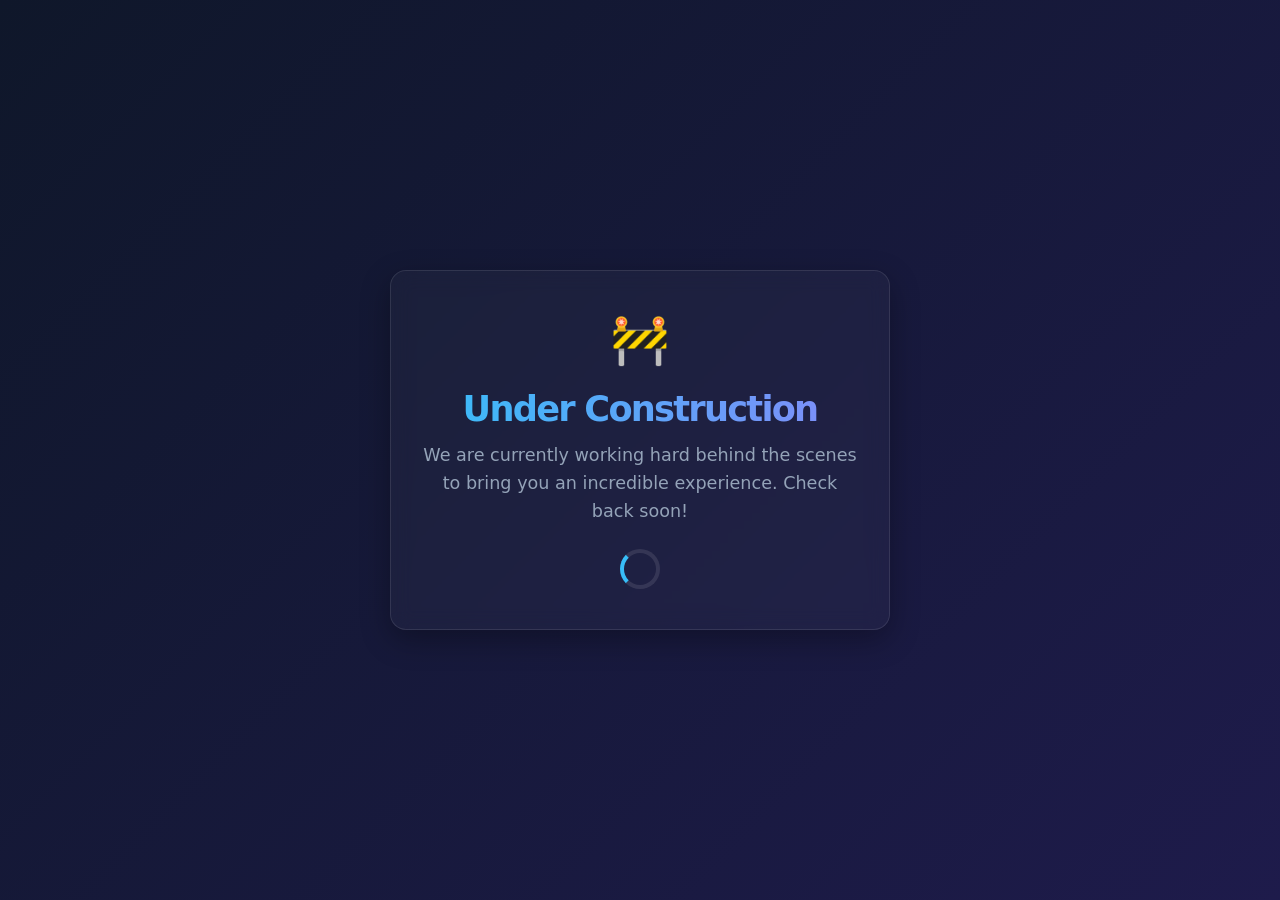
==== index.html @ b36444dc "Create index.html" ====
<!DOCTYPE html>
<html lang="en">
<head>
    <meta charset="UTF-8">
    <meta name="viewport" content="width=device-width, initial-scale=1.0">
    <title>Under Construction</title>
    <style>
        * {
            box-sizing: border-box;
            margin: 0;
            padding: 0;
        }
        body {
            font-family: system-ui, -apple-system, BlinkMacSystemFont, 'Segoe UI', Roboto, sans-serif;
            background: linear-gradient(135deg, #0f172a 0%, #1e1b4b 100%);
            color: #f8fafc;
            min-height: 100vh;
            display: flex;
            justify-content: center;
            align-items: center;
            padding: 20px;
        }
        .container {
            text-align: center;
            max-width: 500px;
            background: rgba(255, 255, 255, 0.03);
            border: 1px solid rgba(255, 255, 255, 0.1);
            border-radius: 16px;
            padding: 40px 30px;
            backdrop-filter: blur(10px);
            box-shadow: 0 10px 30px rgba(0, 0, 0, 0.3);
        }
        .icon {
            font-size: 48px;
            margin-bottom: 20px;
            display: inline-block;
            animation: float 3s ease-in-out infinite;
        }
        h1 {
            font-size: 2.2rem;
            font-weight: 700;
            letter-spacing: -0.05em;
            margin-bottom: 12px;
            background: linear-gradient(to right, #38bdf8, #818cf8);
            -webkit-background-clip: text;
            -webkit-text-fill-color: transparent;
        }
        p {
            color: #94a3b8;
            font-size: 1.1rem;
            line-height: 1.6;
            margin-bottom: 24px;
        }
        .spinner {
            width: 40px;
            height: 40px;
            border: 4px solid rgba(255, 255, 255, 0.1);
            border-left-color: #38bdf8;
            border-radius: 50%;
            margin: 0 auto;
            animation: spin 1s linear infinite;
        }
        @keyframes float {
            0%, 100% { transform: translateY(0); }
            50% { transform: translateY(-10px); }
        }
        @keyframes spin {
            to { transform: rotate(360deg); }
        }
    </style>
</head>
<body>

    <div class="container">
        <div class="icon">🚧</div>
        <h1>Under Construction</h1>
        <p>We are currently working hard behind the scenes to bring you an incredible experience. Check back soon!</p>
        <div class="spinner"></div>
    </div>

</body>
</html>
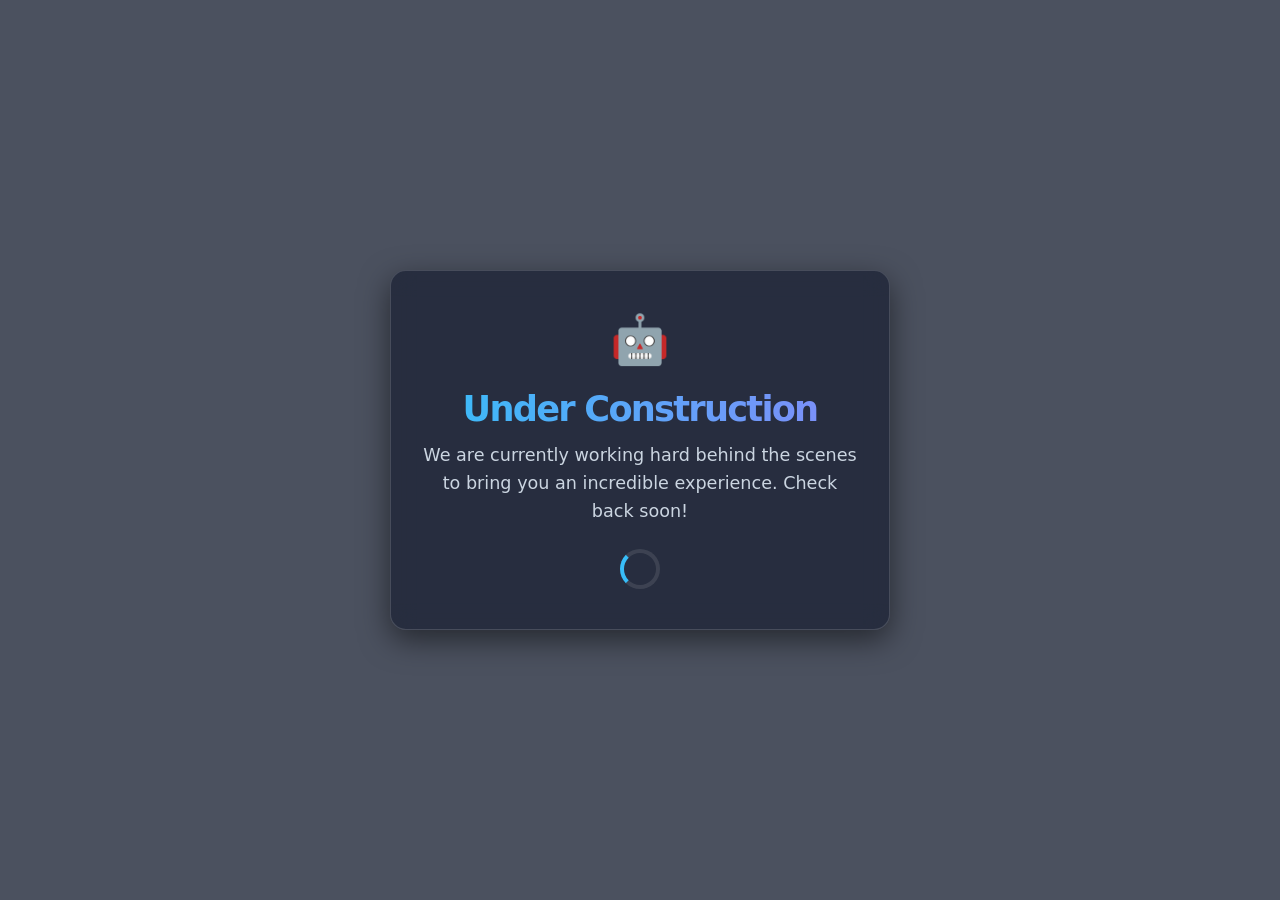
==== commit b2cfafee: "Update index.html" ====
--- a/index.html
+++ b/index.html
@@ -3,7 +3,7 @@
 <head>
     <meta charset="UTF-8">
     <meta name="viewport" content="width=device-width, initial-scale=1.0">
-    <title>Under Construction</title>
+    <title>FTC Team 25137 Kuanta</title>
     <style>
         * {
             box-sizing: border-box;
@@ -12,23 +12,39 @@
         }
         body {
             font-family: system-ui, -apple-system, BlinkMacSystemFont, 'Segoe UI', Roboto, sans-serif;
-            background: linear-gradient(135deg, #0f172a 0%, #1e1b4b 100%);
+            /* Arka plana takım fotoğrafınızı ekledik */
+            background: url('team.jpg') no-repeat center center fixed;
+            background-size: cover;
             color: #f8fafc;
             min-height: 100vh;
             display: flex;
             justify-content: center;
             align-items: center;
             padding: 20px;
+            position: relative;
+        }
+        /* Fotoğrafın çok parlak kalıp yazıları boğmaması için koyu bir katman ekledik */
+        body::before {
+            content: '';
+            position: absolute;
+            top: 0;
+            left: 0;
+            right: 0;
+            bottom: 0;
+            background: rgba(15, 23, 42, 0.75); /* Görseli karartma oranı */
+            z-index: 1;
         }
         .container {
+            position: relative;
+            z-index: 2; /* Yazıların karartma katmanının üstünde kalmasını sağlar */
             text-align: center;
             max-width: 500px;
-            background: rgba(255, 255, 255, 0.03);
-            border: 1px solid rgba(255, 255, 255, 0.1);
+            background: rgba(15, 23, 42, 0.6); /* Kutu arkasını biraz daha belirginleştirdik */
+            border: 1px solid rgba(255, 255, 255, 0.15);
             border-radius: 16px;
             padding: 40px 30px;
-            backdrop-filter: blur(10px);
-            box-shadow: 0 10px 30px rgba(0, 0, 0, 0.3);
+            backdrop-filter: blur(12px);
+            box-shadow: 0 10px 30px rgba(0, 0, 0, 0.5);
         }
         .icon {
             font-size: 48px;
@@ -46,7 +62,7 @@
             -webkit-text-fill-color: transparent;
         }
         p {
-            color: #94a3b8;
+            color: #cbd5e1; /* Yazı okunabilirliği için rengi biraz açtık */
             font-size: 1.1rem;
             line-height: 1.6;
             margin-bottom: 24px;
@@ -72,7 +88,7 @@
 <body>
 
     <div class="container">
-        <div class="icon">🚧</div>
+        <div class="icon">🤖</div> <!-- FTC takımına özel robot emojisiyle güncelledim -->
         <h1>Under Construction</h1>
         <p>We are currently working hard behind the scenes to bring you an incredible experience. Check back soon!</p>
         <div class="spinner"></div>
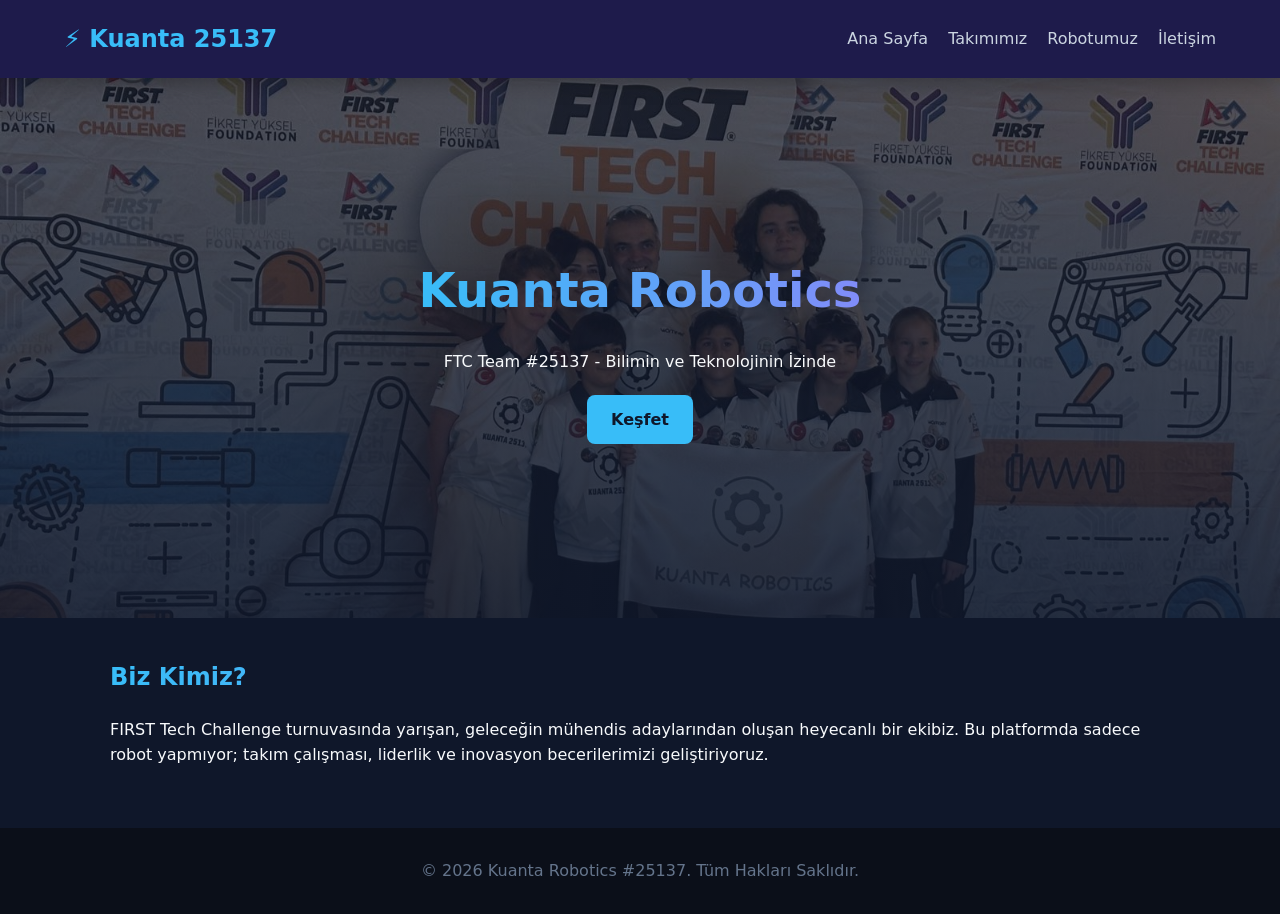
==== commit 5526c0ba: "Update index.html" ====
--- a/index.html
+++ b/index.html
@@ -1,98 +1,63 @@
 <!DOCTYPE html>
-<html lang="en">
+<html lang="tr">
 <head>
     <meta charset="UTF-8">
     <meta name="viewport" content="width=device-width, initial-scale=1.0">
-    <title>FTC Team 25137 Kuanta</title>
+    <title>Kuanta Robotics | Ana Sayfa</title>
+    <link rel="stylesheet" href="style.css">
     <style>
-        * {
-            box-sizing: border-box;
-            margin: 0;
-            padding: 0;
-        }
-        body {
-            font-family: system-ui, -apple-system, BlinkMacSystemFont, 'Segoe UI', Roboto, sans-serif;
-            /* Arka plana takım fotoğrafınızı ekledik */
-            background: url('team.jpg') no-repeat center center fixed;
+        .hero {
+            height: 60vh;
+            background: linear-gradient(rgba(15, 23, 42, 0.7), rgba(15, 23, 42, 0.9)), url('team.jpg') no-repeat center center;
             background-size: cover;
-            color: #f8fafc;
-            min-height: 100vh;
             display: flex;
+            flex-direction: column;
             justify-content: center;
             align-items: center;
+            text-align: center;
             padding: 20px;
-            position: relative;
         }
-        /* Fotoğrafın çok parlak kalıp yazıları boğmaması için koyu bir katman ekledik */
-        body::before {
-            content: '';
-            position: absolute;
-            top: 0;
-            left: 0;
-            right: 0;
-            bottom: 0;
-            background: rgba(15, 23, 42, 0.75); /* Görseli karartma oranı */
-            z-index: 1;
+        .hero h1 { font-size: 3rem; }
+        .cta-btn {
+            display: inline-block;
+            padding: 12px 24px;
+            background: #38bdf8;
+            color: #0f172a;
+            text-decoration: none;
+            border-radius: 8px;
+            font-weight: bold;
+            margin-top: 20px;
+            transition: transform 0.2s;
         }
-        .container {
-            position: relative;
-            z-index: 2; /* Yazıların karartma katmanının üstünde kalmasını sağlar */
-            text-align: center;
-            max-width: 500px;
-            background: rgba(15, 23, 42, 0.6); /* Kutu arkasını biraz daha belirginleştirdik */
-            border: 1px solid rgba(255, 255, 255, 0.15);
-            border-radius: 16px;
-            padding: 40px 30px;
-            backdrop-filter: blur(12px);
-            box-shadow: 0 10px 30px rgba(0, 0, 0, 0.5);
-        }
-        .icon {
-            font-size: 48px;
-            margin-bottom: 20px;
-            display: inline-block;
-            animation: float 3s ease-in-out infinite;
-        }
-        h1 {
-            font-size: 2.2rem;
-            font-weight: 700;
-            letter-spacing: -0.05em;
-            margin-bottom: 12px;
-            background: linear-gradient(to right, #38bdf8, #818cf8);
-            -webkit-background-clip: text;
-            -webkit-text-fill-color: transparent;
-        }
-        p {
-            color: #cbd5e1; /* Yazı okunabilirliği için rengi biraz açtık */
-            font-size: 1.1rem;
-            line-height: 1.6;
-            margin-bottom: 24px;
-        }
-        .spinner {
-            width: 40px;
-            height: 40px;
-            border: 4px solid rgba(255, 255, 255, 0.1);
-            border-left-color: #38bdf8;
-            border-radius: 50%;
-            margin: 0 auto;
-            animation: spin 1s linear infinite;
-        }
-        @keyframes float {
-            0%, 100% { transform: translateY(0); }
-            50% { transform: translateY(-10px); }
-        }
-        @keyframes spin {
-            to { transform: rotate(360deg); }
-        }
+        .cta-btn:hover { transform: scale(1.05); }
     </style>
 </head>
 <body>
 
-    <div class="container">
-        <div class="icon">🤖</div> <!-- FTC takımına özel robot emojisiyle güncelledim -->
-        <h1>Under Construction</h1>
-        <p>We are currently working hard behind the scenes to bring you an incredible experience. Check back soon!</p>
-        <div class="spinner"></div>
-    </div>
+    <nav>
+        <div class="logo">⚡ Kuanta 25137</div>
+        <ul>
+            <li><a href="index.html">Ana Sayfa</a></li>
+            <li><a href="about.html">Takımımız</a></li>
+            <li><a href="robot.html">Robotumuz</a></li>
+            <li><a href="contact.html">İletişim</a></li>
+        </ul>
+    </nav>
+
+    <header class="hero">
+        <h1>Kuanta Robotics</h1>
+        <p>FTC Team #25137 - Bilimin ve Teknolojinin İzinde</p>
+        <a href="about.html" class="cta-btn">Keşfet</a>
+    </header>
+
+    <main class="container">
+        <h2>Biz Kimiz?</h2>
+        <p>FIRST Tech Challenge turnuvasında yarışan, geleceğin mühendis adaylarından oluşan heyecanlı bir ekibiz. Bu platformda sadece robot yapmıyor; takım çalışması, liderlik ve inovasyon becerilerimizi geliştiriyoruz.</p>
+    </main>
+
+    <footer>
+        <p>© 2026 Kuanta Robotics #25137. Tüm Hakları Saklıdır.</p>
+    </footer>
 
 </body>
 </html>
--- a/style.css
+++ b/style.css
@@ -0,0 +1,72 @@
+/* style.css */
+* {
+    box-sizing: border-box;
+    margin: 0;
+    padding: 0;
+}
+
+body {
+    font-family: system-ui, -apple-system, BlinkMacSystemFont, 'Segoe UI', Roboto, sans-serif;
+    background-color: #0f172a;
+    color: #f8fafc;
+    line-height: 1.6;
+}
+
+/* Navigasyon Menüsü */
+nav {
+    display: flex;
+    justify-content: space-between;
+    align-items: center;
+    padding: 20px 5%;
+    background-color: #1e1b4b;
+    position: sticky;
+    top: 0;
+    z-index: 100;
+    box-shadow: 0 4px 20px rgba(0,0,0,0.3);
+}
+
+.logo {
+    font-size: 1.5rem;
+    font-weight: bold;
+    color: #38bdf8;
+}
+
+nav ul {
+    display: flex;
+    list-style: none;
+    gap: 20px;
+}
+
+nav ul li a {
+    color: #cbd5e1;
+    text-decoration: none;
+    font-weight: 500;
+    transition: color 0.3s;
+}
+
+nav ul li a:hover {
+    color: #38bdf8;
+}
+
+/* Genel Sayfa Yapısı */
+.container {
+    max-width: 1100px;
+    margin: 40px auto;
+    padding: 0 20px;
+}
+
+h1, h2 {
+    margin-bottom: 20px;
+    background: linear-gradient(to right, #38bdf8, #818cf8);
+    -webkit-background-clip: text;
+    -webkit-text-fill-color: transparent;
+}
+
+/* Footer (Alt Bilgi) */
+footer {
+    text-align: center;
+    padding: 30px;
+    background-color: #0b0f19;
+    color: #64748b;
+    margin-top: 60px;
+}
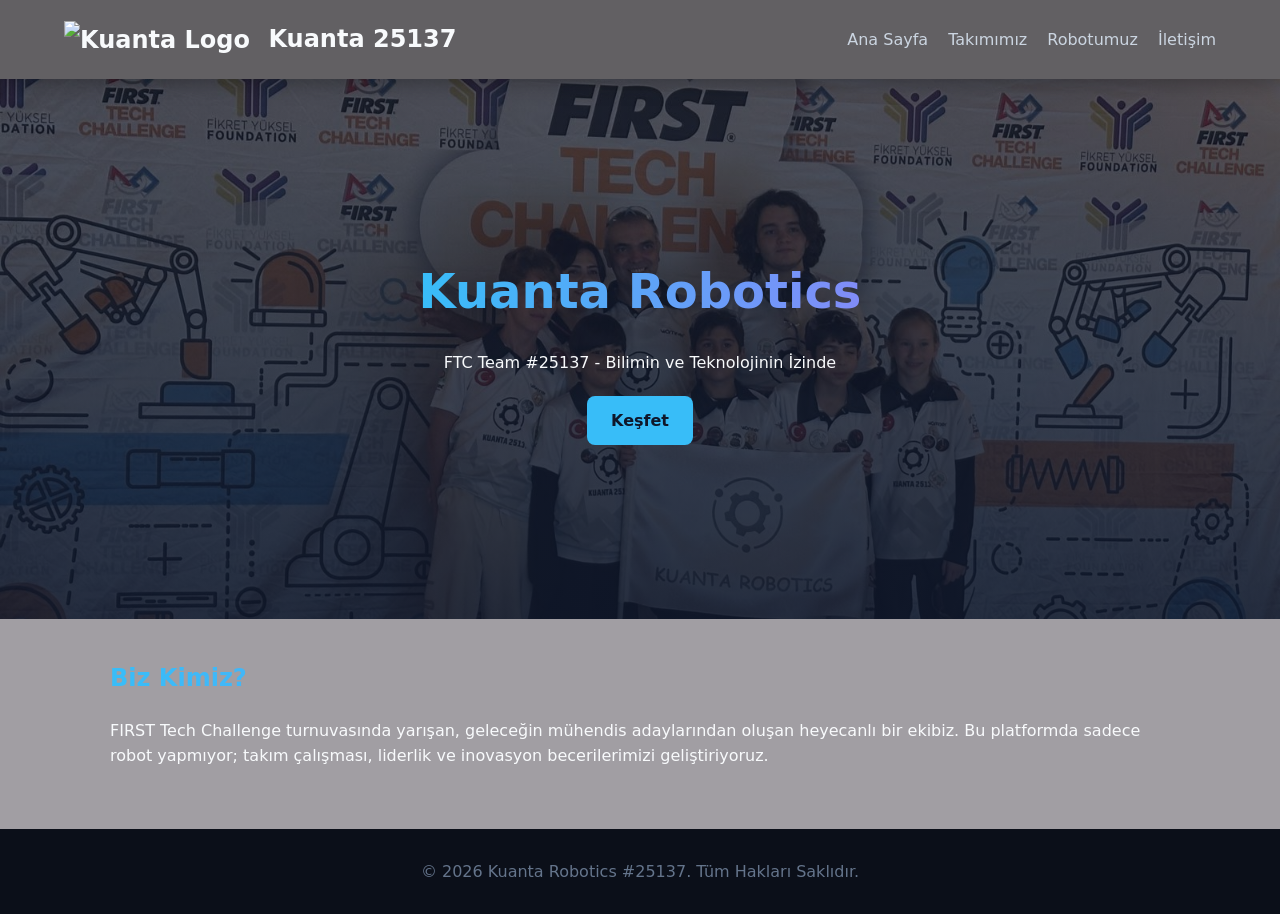
==== commit 89a153fa: "Update index.html" ====
--- a/index.html
+++ b/index.html
@@ -34,15 +34,19 @@
 </head>
 <body>
 
-    <nav>
-        <div class="logo">⚡ Kuanta 25137</div>
-        <ul>
-            <li><a href="index.html">Ana Sayfa</a></li>
-            <li><a href="about.html">Takımımız</a></li>
-            <li><a href="robot.html">Robotumuz</a></li>
-            <li><a href="contact.html">İletişim</a></li>
-        </ul>
-    </nav>
+<nav>
+    <div class="logo">
+        <img src="logo.png" alt="Kuanta Logo" style="height: 40px; vertical-align: middle; margin-right: 10px;">
+        <span>Kuanta 25137</span>
+    </div>
+    <ul>
+        <li><a href="index.html">Ana Sayfa</a></li>
+        <li><a href="about.html">Takımımız</a></li>
+        <li><a href="robot.html">Robotumuz</a></li>
+        <li><a href="contact.html">İletişim</a></li>
+    </ul>
+</nav>
+
 
     <header class="hero">
         <h1>Kuanta Robotics</h1>
--- a/style.css
+++ b/style.css
@@ -7,7 +7,7 @@
 
 body {
     font-family: system-ui, -apple-system, BlinkMacSystemFont, 'Segoe UI', Roboto, sans-serif;
-    background-color: #0f172a;
+    background-color: #a19ea3;
     color: #f8fafc;
     line-height: 1.6;
 }
@@ -18,7 +18,7 @@
     justify-content: space-between;
     align-items: center;
     padding: 20px 5%;
-    background-color: #1e1b4b;
+    background-color: #626063;
     position: sticky;
     top: 0;
     z-index: 100;
@@ -28,7 +28,7 @@
 .logo {
     font-size: 1.5rem;
     font-weight: bold;
-    color: #38bdf8;
+    color: #f8fafc;
 }
 
 nav ul {
@@ -45,7 +45,7 @@
 }
 
 nav ul li a:hover {
-    color: #38bdf8;
+    color: #f8fafc;
 }
 
 /* Genel Sayfa Yapısı */
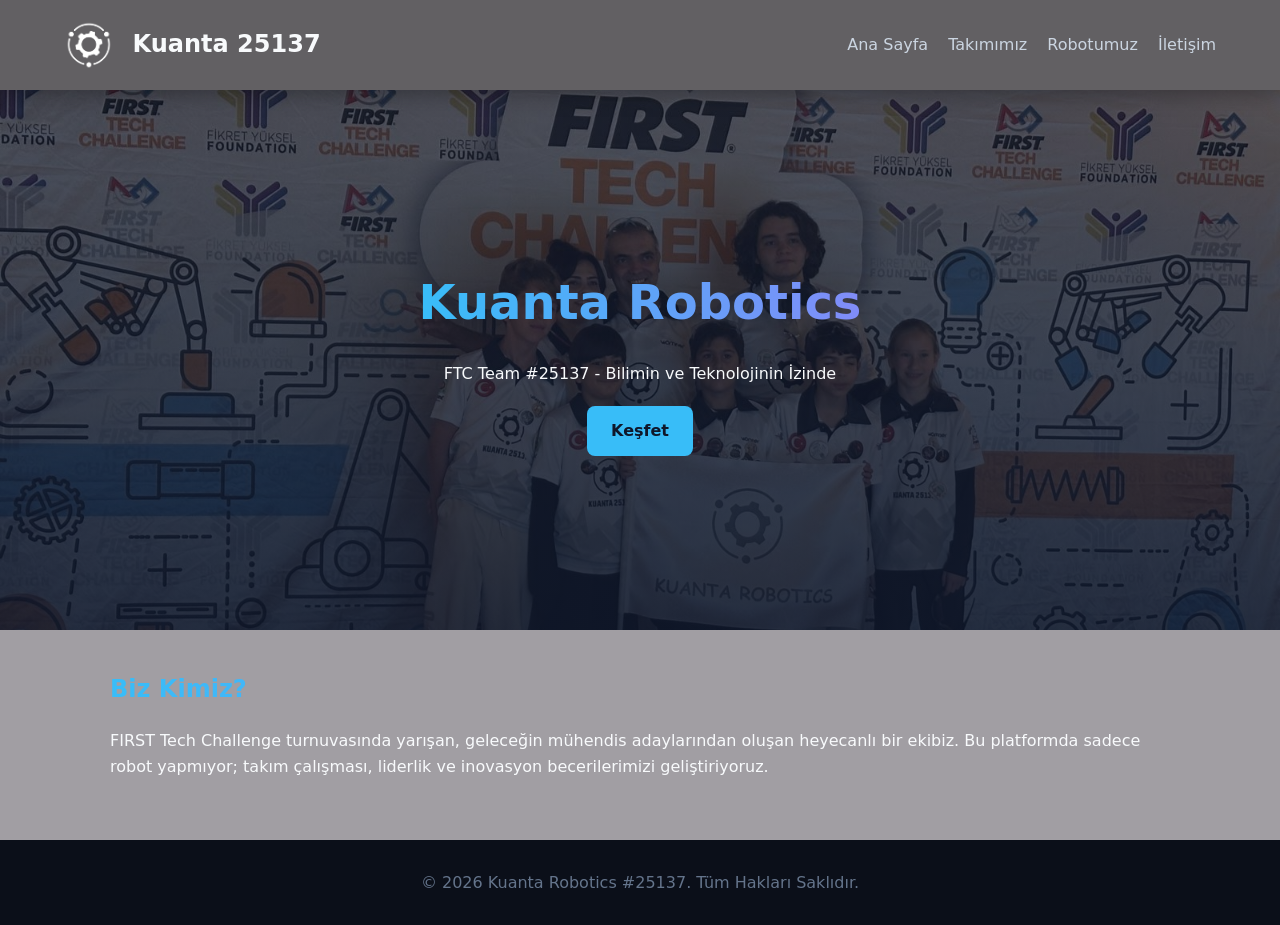
==== commit 22ea5719: "Update index.html" ====
--- a/index.html
+++ b/index.html
@@ -36,7 +36,7 @@
 
 <nav>
     <div class="logo">
-        <img src="logo.png" alt="Kuanta Logo" style="height: 40px; vertical-align: middle; margin-right: 10px;">
+        <img src="logo.png" alt="Kuanta Logo" style="height: 50px; vertical-align: middle; margin-right: 10px;">
         <span>Kuanta 25137</span>
     </div>
     <ul>
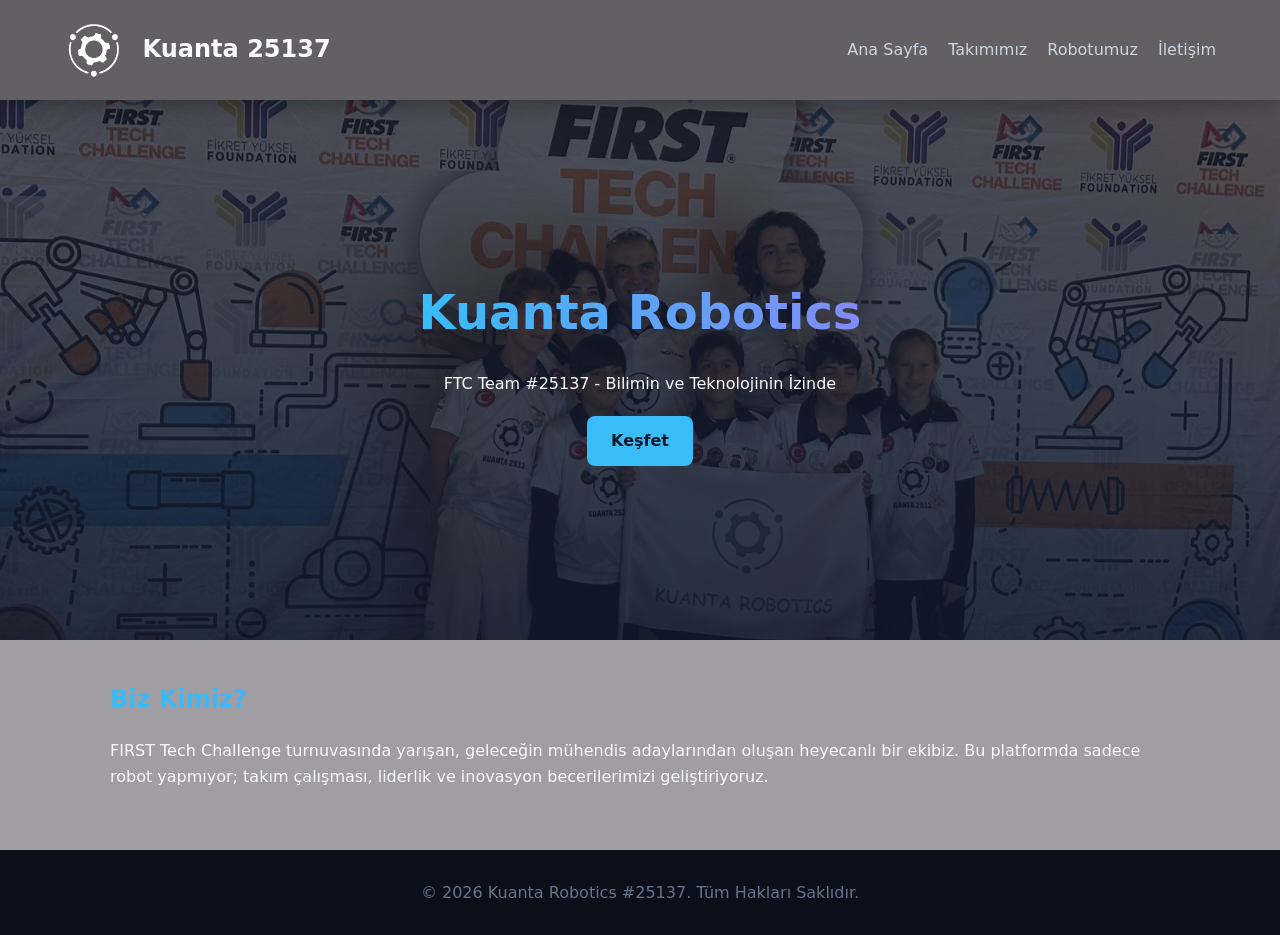
==== commit 738feb04: "Update index.html" ====
--- a/index.html
+++ b/index.html
@@ -36,7 +36,7 @@
 
 <nav>
     <div class="logo">
-        <img src="logo.png" alt="Kuanta Logo" style="height: 50px; vertical-align: middle; margin-right: 10px;">
+        <img src="logo.png" alt="Kuanta Logo" style="height: 60px; vertical-align: middle; margin-right: 10px;">
         <span>Kuanta 25137</span>
     </div>
     <ul>
